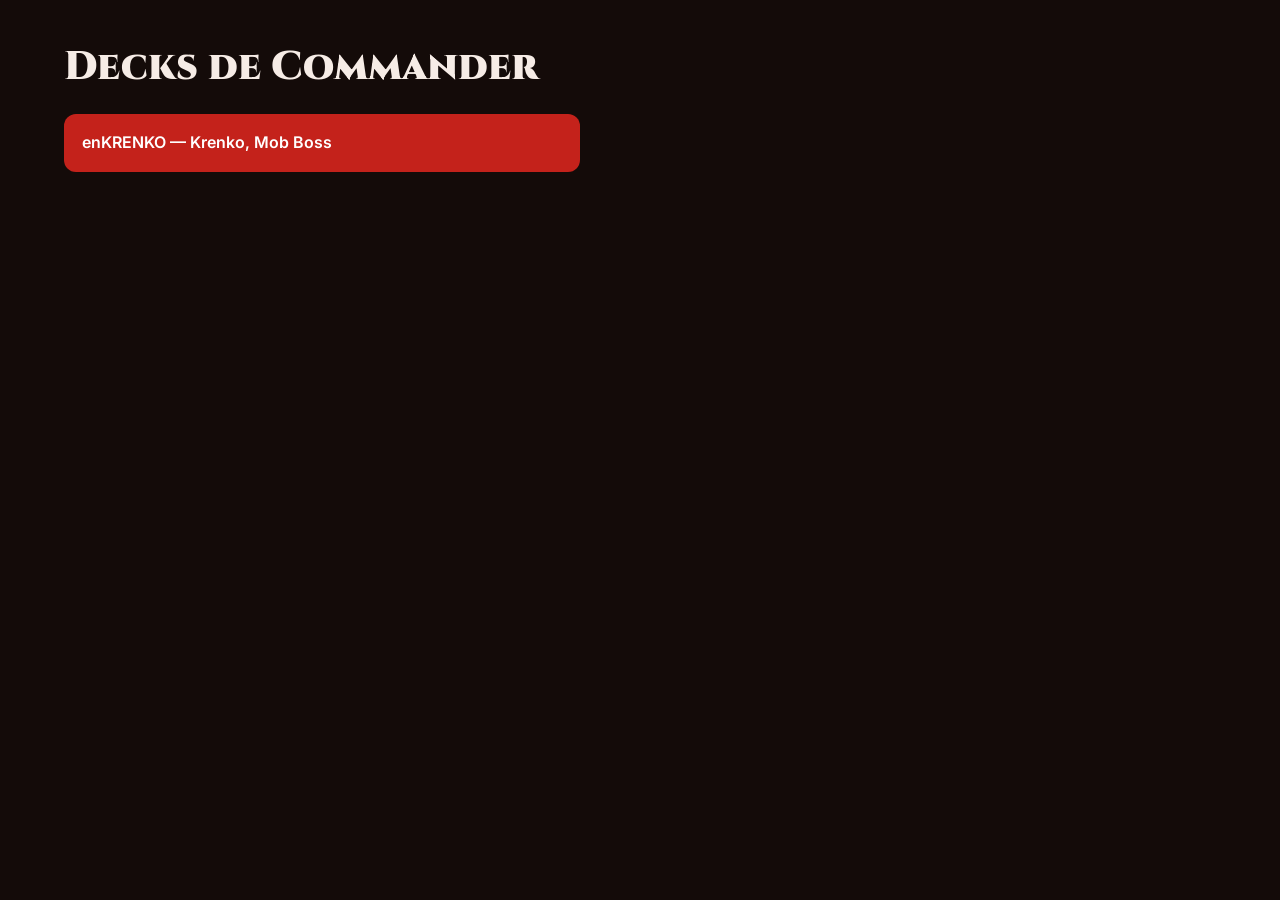
==== decks/index.html @ 8840c9b3 "Add files via upload" ====
<!DOCTYPE html><html lang="pt-BR"><head><meta charset="utf-8"><meta name="viewport" content="width=device-width, initial-scale=1"><title>Decks do João</title>
<link href="https://fonts.googleapis.com/css2?family=Cinzel:wght@900&family=Inter:wght@400;600&display=swap" rel="stylesheet">
<style>body{margin:0;font:16px/1.6 Inter,sans-serif;background:#140b09;color:#f6ece6;padding:40px max(5vw,18px)}h1{font:900 40px Cinzel,serif;margin:0 0 20px}a{display:block;background:#c4221b;color:#fff;text-decoration:none;font-weight:600;padding:16px 18px;border-radius:12px;margin-bottom:12px;max-width:480px}</style></head>
<body><h1>Decks de Commander</h1><a href="krenko/">enKRENKO — Krenko, Mob Boss</a></body></html>
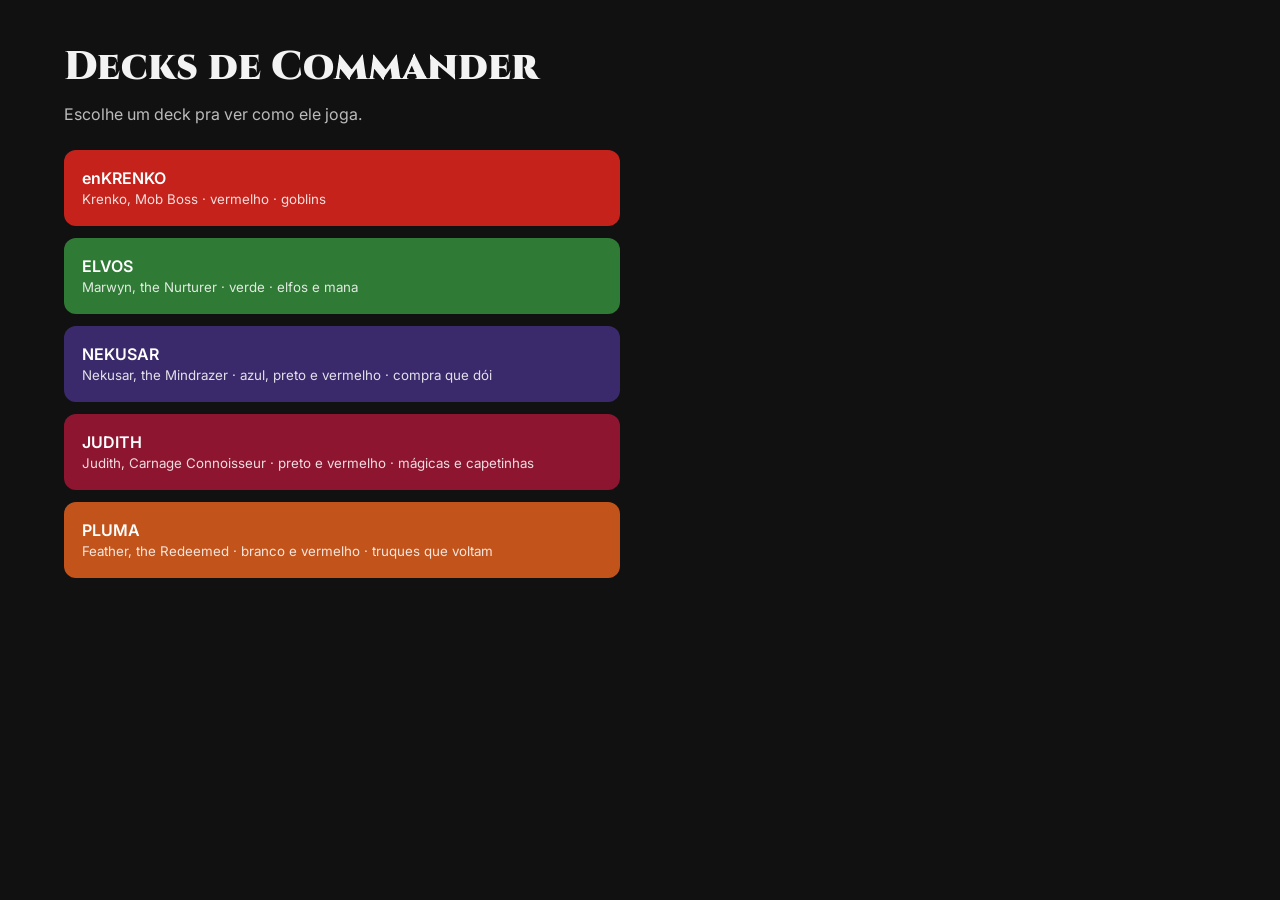
==== commit 20ef3064: "Add files via upload" ====
--- a/decks/index.html
+++ b/decks/index.html
@@ -1,4 +1,10 @@
 <!DOCTYPE html><html lang="pt-BR"><head><meta charset="utf-8"><meta name="viewport" content="width=device-width, initial-scale=1"><title>Decks do João</title>
 <link href="https://fonts.googleapis.com/css2?family=Cinzel:wght@900&family=Inter:wght@400;600&display=swap" rel="stylesheet">
-<style>body{margin:0;font:16px/1.6 Inter,sans-serif;background:#140b09;color:#f6ece6;padding:40px max(5vw,18px)}h1{font:900 40px Cinzel,serif;margin:0 0 20px}a{display:block;background:#c4221b;color:#fff;text-decoration:none;font-weight:600;padding:16px 18px;border-radius:12px;margin-bottom:12px;max-width:480px}</style></head>
-<body><h1>Decks de Commander</h1><a href="krenko/">enKRENKO — Krenko, Mob Boss</a></body></html>
+<style>body{margin:0;font:16px/1.5 Inter,sans-serif;background:#111;color:#f3f3f3;padding:40px max(5vw,18px)}h1{font:900 40px Cinzel,serif;margin:0 0 8px}p{color:#bbb;margin:0 0 24px}a{display:block;color:#fff;text-decoration:none;font-weight:600;padding:16px 18px;border-radius:12px;margin-bottom:12px;max-width:520px}a small{display:block;font-weight:400;opacity:.85}</style></head>
+<body><h1>Decks de Commander</h1><p>Escolhe um deck pra ver como ele joga.</p>
+<a href="krenko/" style="background:#c4221b">enKRENKO<small>Krenko, Mob Boss · vermelho · goblins</small></a>
+<a href="elvos/" style="background:#2f7a34">ELVOS<small>Marwyn, the Nurturer · verde · elfos e mana</small></a>
+<a href="nekusar/" style="background:#3b2a6b">NEKUSAR<small>Nekusar, the Mindrazer · azul, preto e vermelho · compra que dói</small></a>
+<a href="judith/" style="background:#8e1530">JUDITH<small>Judith, Carnage Connoisseur · preto e vermelho · mágicas e capetinhas</small></a>
+<a href="pluma/" style="background:#c2541b">PLUMA<small>Feather, the Redeemed · branco e vermelho · truques que voltam</small></a>
+</body></html>
